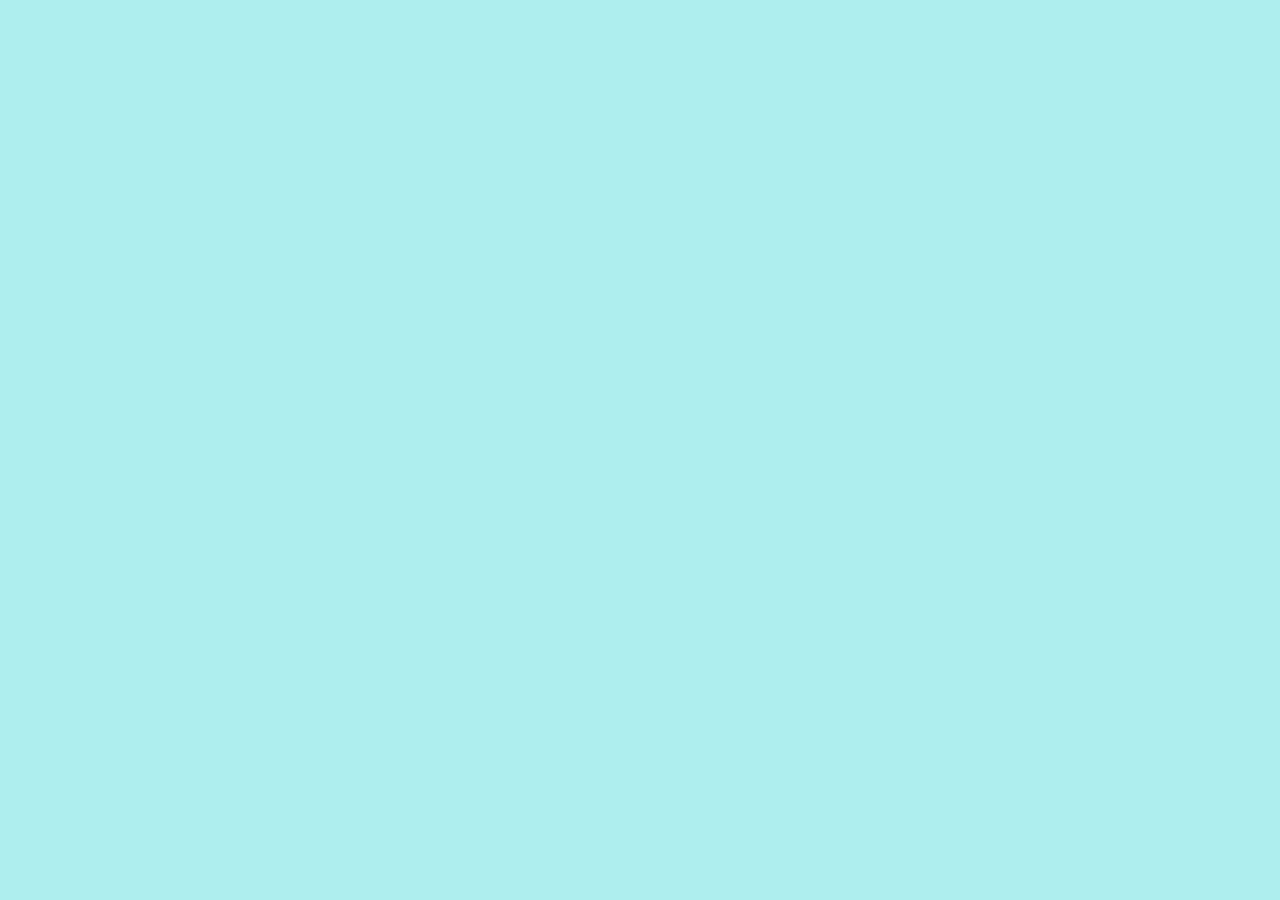
==== index.html @ 676d0a68 "Started website project with basic files." ====
<!DOCTYPE html>
<html lang="en">

<head>
    <meta charset="UTF-8">
    <meta name="viewport" content="width=device-width, initial-scale=1.0">
    <title>Home</title>
    <link rel="stylesheet" href="style.css">
</head>

<body>
    <!-- Your content goes here -->
</body>

</html>
---- style.css ----
body {
    background: paleturquoise
}
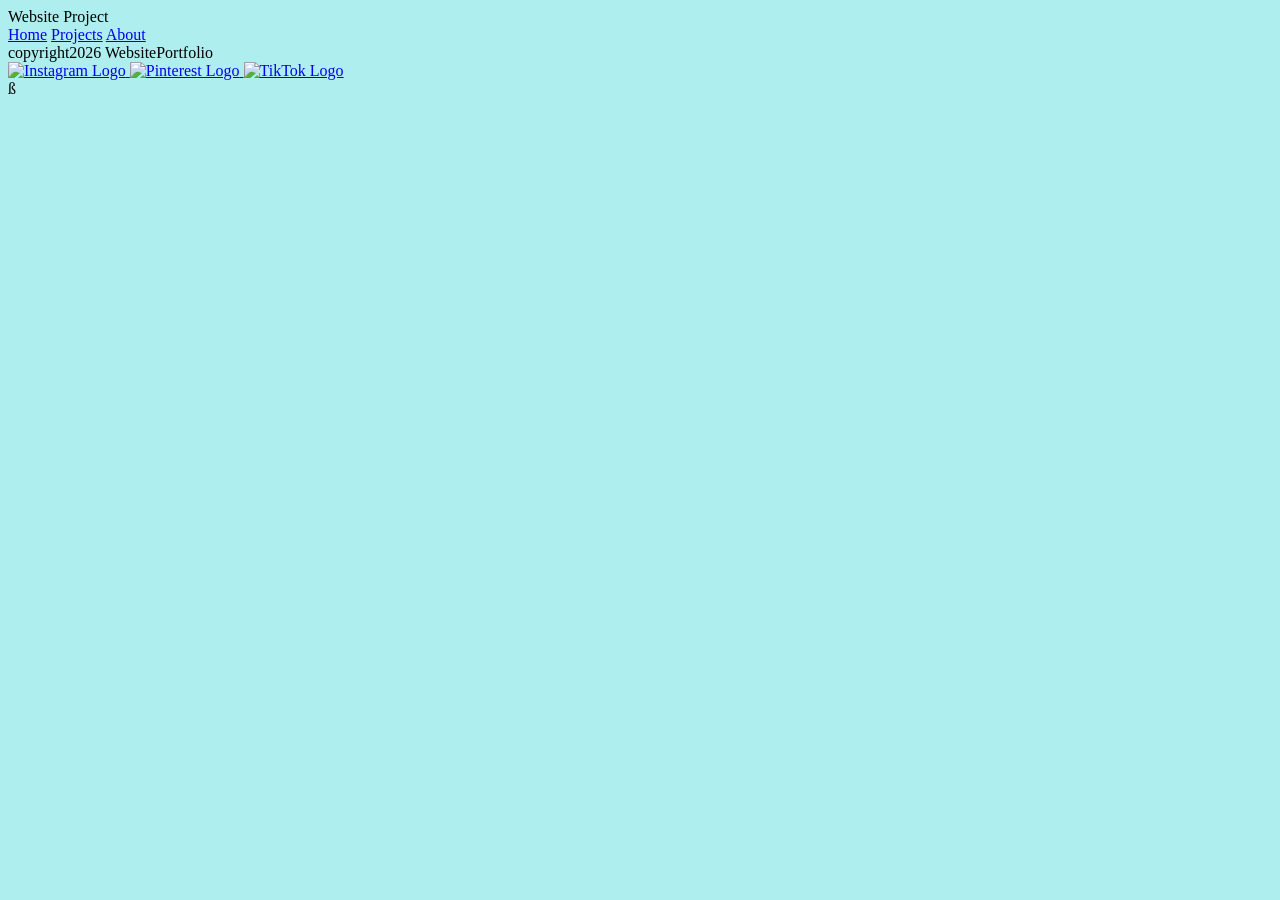
==== commit dfc514cf: "footer and header started" ====
--- a/index.html
+++ b/index.html
@@ -5,11 +5,42 @@
     <meta charset="UTF-8">
     <meta name="viewport" content="width=device-width, initial-scale=1.0">
     <title>Home</title>
+    <link rel="preconnect" href="https://fonts.googleapis.com">
+    <link rel="preconnect" href="https://fonts.gstatic.com" crossorigin>
+    <link
+        href="https://fonts.googleapis.com/css2?family=Bungee&family=Chela+One&family=Space+Grotesk:wght@300..700&display=swap"
+        rel="stylesheet">
     <link rel="stylesheet" href="style.css">
 </head>
 
+
 <body>
-    <!-- Your content goes here -->
+    <div class="page-layout">
+        <header>
+            <div>Website Project</div>
+            <nav>
+                <a href="#">Home</a>
+                <a href="#">Projects</a>
+                <a href="#">About</a>
+            </nav>
+
+        </header>
+        <main>
+            <footer>
+                <div> copyright2026 WebsitePortfolio</div>
+                <nav class="social-links">
+                    <a href="#">
+                        <img class="social-logo" src="./Instagram_logo_2022.svg.webp" alt="Instagram Logo" />
+                    </a>
+                    <a href="#">
+                        <img class="social-logo" src="./Brand_Guidelines_hero_2x.webp" alt="Pinterest Logo" />
+                    </a>
+                    <a href="#">
+                        <img class="social-logo" src="./Tiktok_icon.svg.png" alt="TikTok Logo" />
+                    </a>
+                </nav>
+            </footer>
+        </main>
 </body>
 
-</html>+</html>ß
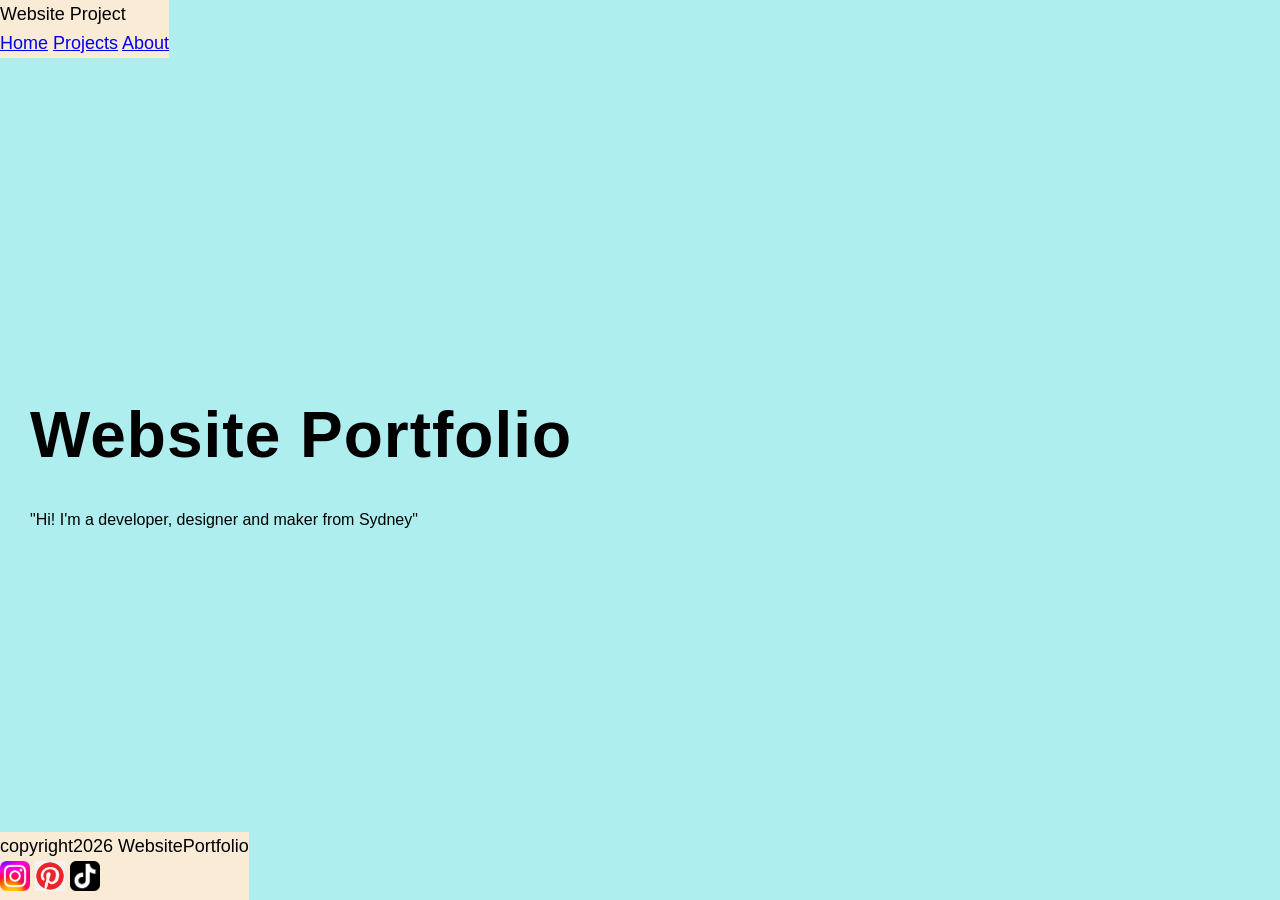
==== commit 7d7574c0: "added text" ====
--- a/index.html
+++ b/index.html
@@ -17,30 +17,41 @@
 <body>
     <div class="page-layout">
         <header>
-            <div>Website Project</div>
-            <nav>
-                <a href="#">Home</a>
-                <a href="#">Projects</a>
-                <a href="#">About</a>
-            </nav>
+            <div class="item">
+                <div>Website Project</div>
+                <nav class="links">
+                    <a href="#">Home</a>
+                    <a href="#">Projects</a>
+                    <a href="#">About</a>
+                </nav>
+            </div>
 
         </header>
-        <main>
-            <footer>
+        <main class="container">
+            <h1>Website Portfolio</h1>
+
+            <p>
+                "Hi! I'm a developer, designer and maker from Sydney"
+            </p>
+        </main>
+        <footer>
+            <div class="item">
                 <div> copyright2026 WebsitePortfolio</div>
                 <nav class="social-links">
                     <a href="#">
                         <img class="social-logo" src="./Instagram_logo_2022.svg.webp" alt="Instagram Logo" />
                     </a>
                     <a href="#">
-                        <img class="social-logo" src="./Brand_Guidelines_hero_2x.webp" alt="Pinterest Logo" />
+                        <img class="social-logo" src="./pinterest-social-media-round-logo-7017516947924768almqtzhiq.png"
+                            alt="Pinterest Logo" />
                     </a>
                     <a href="#">
                         <img class="social-logo" src="./Tiktok_icon.svg.png" alt="TikTok Logo" />
                     </a>
                 </nav>
-            </footer>
-        </main>
+            </div>
+        </footer>
+
 </body>
 
-</html>ß+</html>
--- a/style.css
+++ b/style.css
@@ -1,3 +1,55 @@
 body {
-    background: paleturquoise
+    background: paleturquoise;
+    font-family: "Space Grotesk", Arial, Helvetica, sans-serif;
+    margin: 0;
+    padding: 0;
+    line-height: 1.6;
+    color: #000000;
+}
+
+.page-layout {
+    display: flex;
+    flex-direction: column;
+    justify-content: space-between;
+    min-height: 100vh;
+}
+
+.links {
+    text-decoration: none;
+}
+
+header,
+footer {
+    display: flex;
+    justify-content: space-between;
+    font-size: 18px;
+
+}
+
+
+.container {
+    max-width: 700px;
+    margin: 10px;
+    padding: 0 20px;
+    margin-: 10px;
+}
+
+h1 {
+    font-family: "Bungee", sans-serif;
+    font-size: 4rem;
+    letter-spacing: 1px;
+    margin-bottom: 20px;
+}
+
+.social-logo {
+    width: 30px;
+    height: 30px;
+}
+
+.social-links a {
+    text-decoration: none;
+}
+
+.item {
+    background-color: antiquewhite;
 }
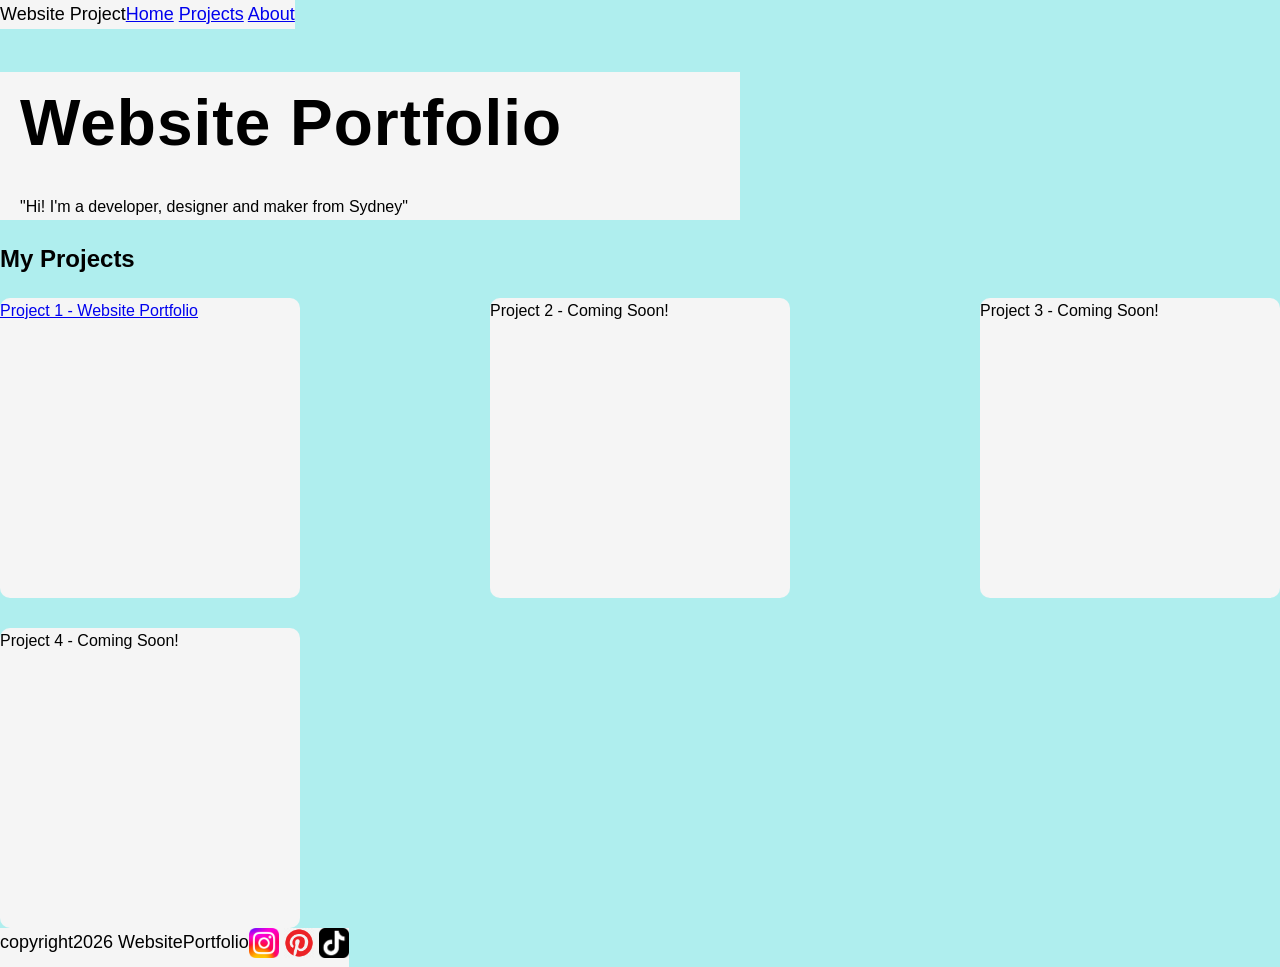
==== commit 58a2fa2b: "added boxes today" ====
--- a/index.html
+++ b/index.html
@@ -20,19 +20,28 @@
             <div class="item">
                 <div>Website Project</div>
                 <nav class="links">
-                    <a href="#">Home</a>
+                    <a href="index.html">Home</a>
                     <a href="#">Projects</a>
                     <a href="#">About</a>
                 </nav>
             </div>
 
         </header>
-        <main class="container">
-            <h1>Website Portfolio</h1>
+        <main>
+            <div class="container">
+                <h1>Website Portfolio</h1>
 
-            <p>
-                "Hi! I'm a developer, designer and maker from Sydney"
-            </p>
+                <p>
+                    "Hi! I'm a developer, designer and maker from Sydney"
+                </p>
+            </div>
+            <h2>My Projects</h2>
+            <div class="container0">
+                <div class="item0"><a href="project-1-website.html">Project 1 - Website Portfolio</a></div>
+                <div class="item0">Project 2 - Coming Soon!</div>
+                <div class="item0">Project 3 - Coming Soon!</div>
+                <div class="item0">Project 4 - Coming Soon!</div>
+            </div>
         </main>
         <footer>
             <div class="item">
--- a/style.css
+++ b/style.css
@@ -23,15 +23,17 @@
     display: flex;
     justify-content: space-between;
     font-size: 18px;
+    background-size: 2000px;
 
 }
 
 
 .container {
     max-width: 700px;
-    margin: 10px;
     padding: 0 20px;
-    margin-: 10px;
+    margin: 0px;
+    background-color: whitesmoke;
+    background-size: cover;
 }
 
 h1 {
@@ -39,6 +41,7 @@
     font-size: 4rem;
     letter-spacing: 1px;
     margin-bottom: 20px;
+    justify-content: center;
 }
 
 .social-logo {
@@ -51,5 +54,33 @@
 }
 
 .item {
-    background-color: antiquewhite;
+    background-color: whitesmoke;
+    display: flex;
+    justify-content: center;
+    text-align: right;
+}
+
+.item0 {
+    background-color: whitesmoke;
+    width: 300px;
+    height: 300px;
+    text-decoration: none;
+    border-radius: 10px;
+    align-items: center;
+}
+
+.container0 {
+    display: flex;
+    gap: 30px;
+    flex-wrap: wrap;
+    justify-content: space-between;
+    align-items: center;
+    position: relative;
+
+
+}
+
+.h2 {
+    font-family: "Bungee", sans-serif;
+    font-size: 2rem;
 }
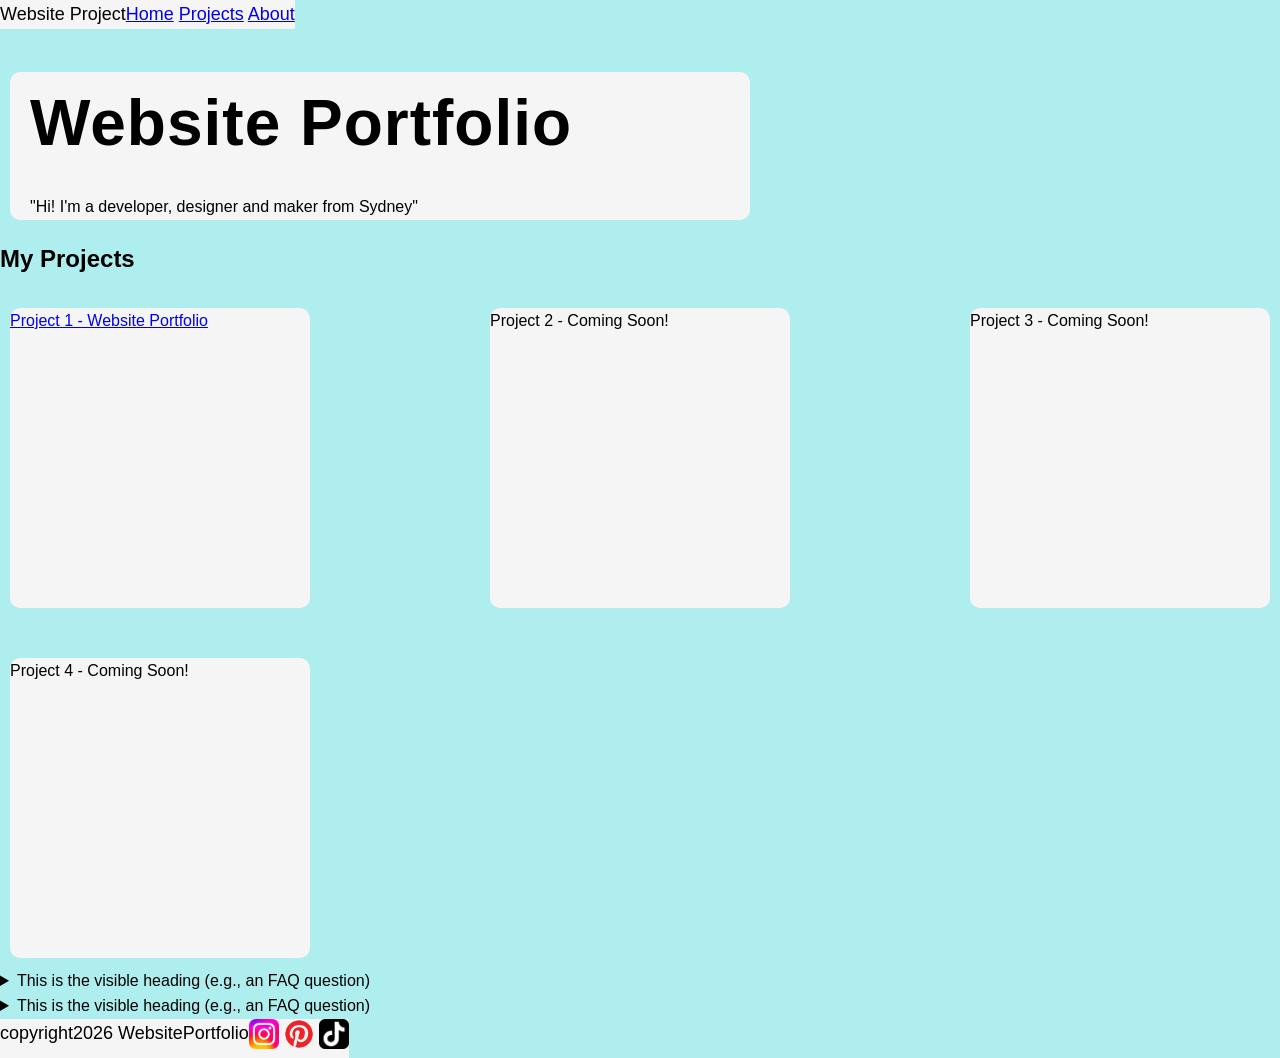
==== commit aa0387d7: "added drop boxes" ====
--- a/index.html
+++ b/index.html
@@ -42,6 +42,30 @@
                 <div class="item0">Project 3 - Coming Soon!</div>
                 <div class="item0">Project 4 - Coming Soon!</div>
             </div>
+            <div class "questions">
+                <details>
+                    <summary>This is the visible heading (e.g., an FAQ question)</summary>
+                    <!-- Content to be shown/hidden goes here -->
+                    <p>This content is hidden by default.</p>
+                    <ul>
+                        <li>You can put</li>
+                        <li>any HTML you want</li>
+                        <li>inside the details tag.</li>
+                    </ul>
+
+                </details>
+                <details>
+                    <summary>This is the visible heading (e.g., an FAQ question)</summary>
+                    <!-- Content to be shown/hidden goes here -->
+                    <p>This content is hidden by default.</p>
+                    <ul>
+                        <li>You can put</li>
+                        <li>any HTML you want</li>
+                        <li>inside the details tag.</li>
+                    </ul>
+
+                </details>
+            </div>
         </main>
         <footer>
             <div class="item">
--- a/style.css
+++ b/style.css
@@ -24,6 +24,9 @@
     justify-content: space-between;
     font-size: 18px;
     background-size: 2000px;
+    padding: 0;
+    align-items: center;
+    width: 100%;
 
 }
 
@@ -31,9 +34,10 @@
 .container {
     max-width: 700px;
     padding: 0 20px;
-    margin: 0px;
+    margin: 10px;
     background-color: whitesmoke;
     background-size: cover;
+    border-radius: 10px;
 }
 
 h1 {
@@ -67,6 +71,7 @@
     text-decoration: none;
     border-radius: 10px;
     align-items: center;
+    margin: 10px;
 }
 
 .container0 {
@@ -80,7 +85,9 @@
 
 }
 
-.h2 {
-    font-family: "Bungee", sans-serif;
-    font-size: 2rem;
+.questions {
+    display: flex;
+    justify-content: space-between;
+    background-color: whitesmoke;
+
 }
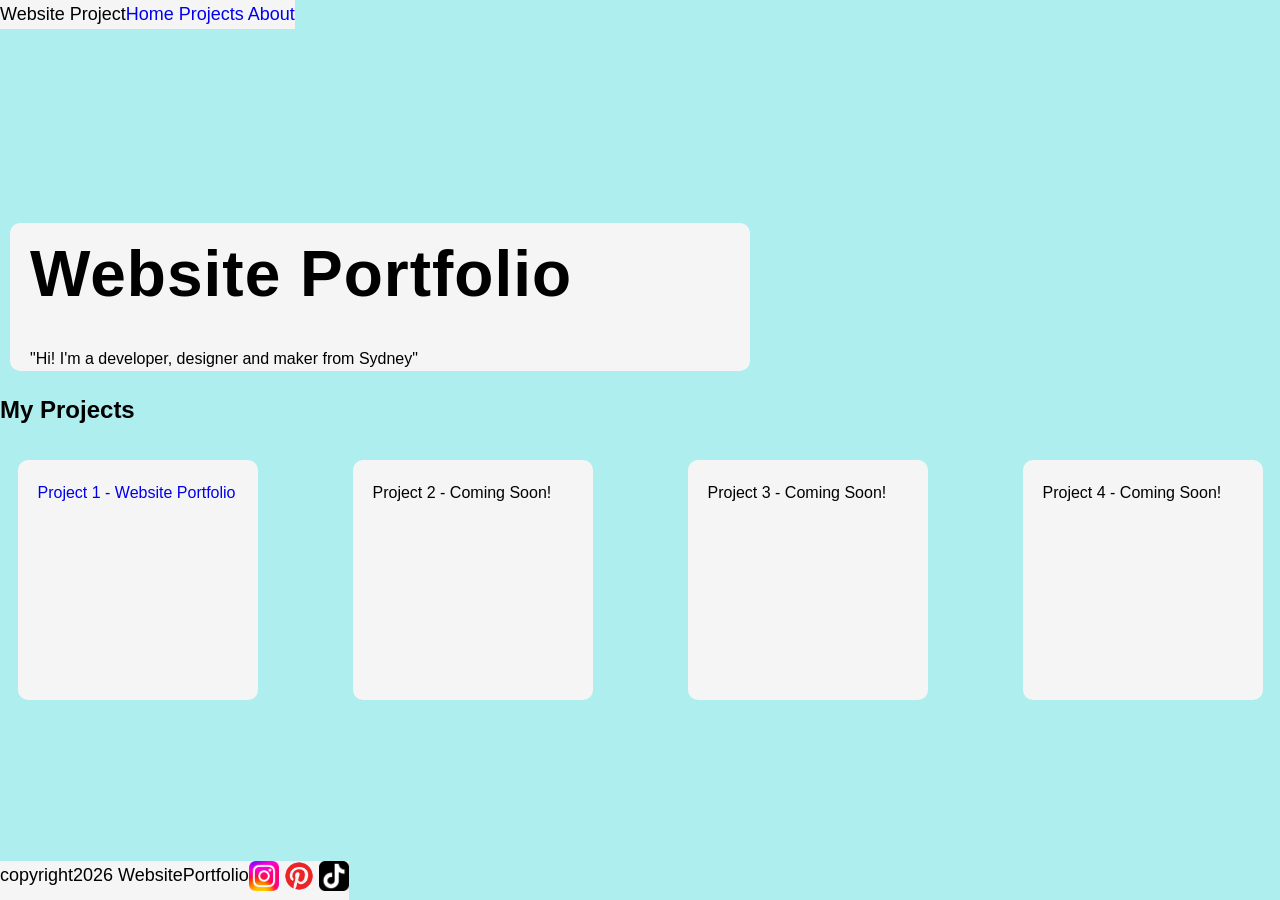
==== commit 36b36373: "hover effect" ====
--- a/index.html
+++ b/index.html
@@ -42,30 +42,7 @@
                 <div class="item0">Project 3 - Coming Soon!</div>
                 <div class="item0">Project 4 - Coming Soon!</div>
             </div>
-            <div class "questions">
-                <details>
-                    <summary>This is the visible heading (e.g., an FAQ question)</summary>
-                    <!-- Content to be shown/hidden goes here -->
-                    <p>This content is hidden by default.</p>
-                    <ul>
-                        <li>You can put</li>
-                        <li>any HTML you want</li>
-                        <li>inside the details tag.</li>
-                    </ul>
 
-                </details>
-                <details>
-                    <summary>This is the visible heading (e.g., an FAQ question)</summary>
-                    <!-- Content to be shown/hidden goes here -->
-                    <p>This content is hidden by default.</p>
-                    <ul>
-                        <li>You can put</li>
-                        <li>any HTML you want</li>
-                        <li>inside the details tag.</li>
-                    </ul>
-
-                </details>
-            </div>
         </main>
         <footer>
             <div class="item">
--- a/style.css
+++ b/style.css
@@ -14,7 +14,7 @@
     min-height: 100vh;
 }
 
-.links {
+.links a {
     text-decoration: none;
 }
 
@@ -23,7 +23,6 @@
     display: flex;
     justify-content: space-between;
     font-size: 18px;
-    background-size: 2000px;
     padding: 0;
     align-items: center;
     width: 100%;
@@ -38,6 +37,7 @@
     background-color: whitesmoke;
     background-size: cover;
     border-radius: 10px;
+    align-items: center;
 }
 
 h1 {
@@ -66,21 +66,39 @@
 
 .item0 {
     background-color: whitesmoke;
-    width: 300px;
-    height: 300px;
-    text-decoration: none;
+    width: 200px;
+    height: 200px;
     border-radius: 10px;
     align-items: center;
     margin: 10px;
+    color: black;
+    padding: 20px;
+    /* Add a smooth transition for the color change */
+    transition: background-color 0.4s, color 0.4s;
+    gap: 20px;
+    justify-content: center;
+}
+
+
+
+.item0:hover {
+    background-color: lightblue;
+    color: white;
+    transform: scaleY(0.9);
+    transform-origin: center;
+    transition: all 0.2s ease-in-out;
+    transform: scale(0.9, 0.9);
+
 }
 
 .container0 {
     display: flex;
-    gap: 30px;
+    gap: 60px;
     flex-wrap: wrap;
-    justify-content: space-between;
-    align-items: center;
+    justify-content: space-around;
+    align-items: start;
     position: relative;
+
 
 
 }
@@ -88,6 +106,15 @@
 .questions {
     display: flex;
     justify-content: space-between;
-    background-color: whitesmoke;
+    gap: 30px;
+    background-color: #BBB891;
+    margin: 10px;
+    border-radius: 10px;
+    max-width: 700px;
 
+
+}
+
+a {
+    text-decoration: none;
 }
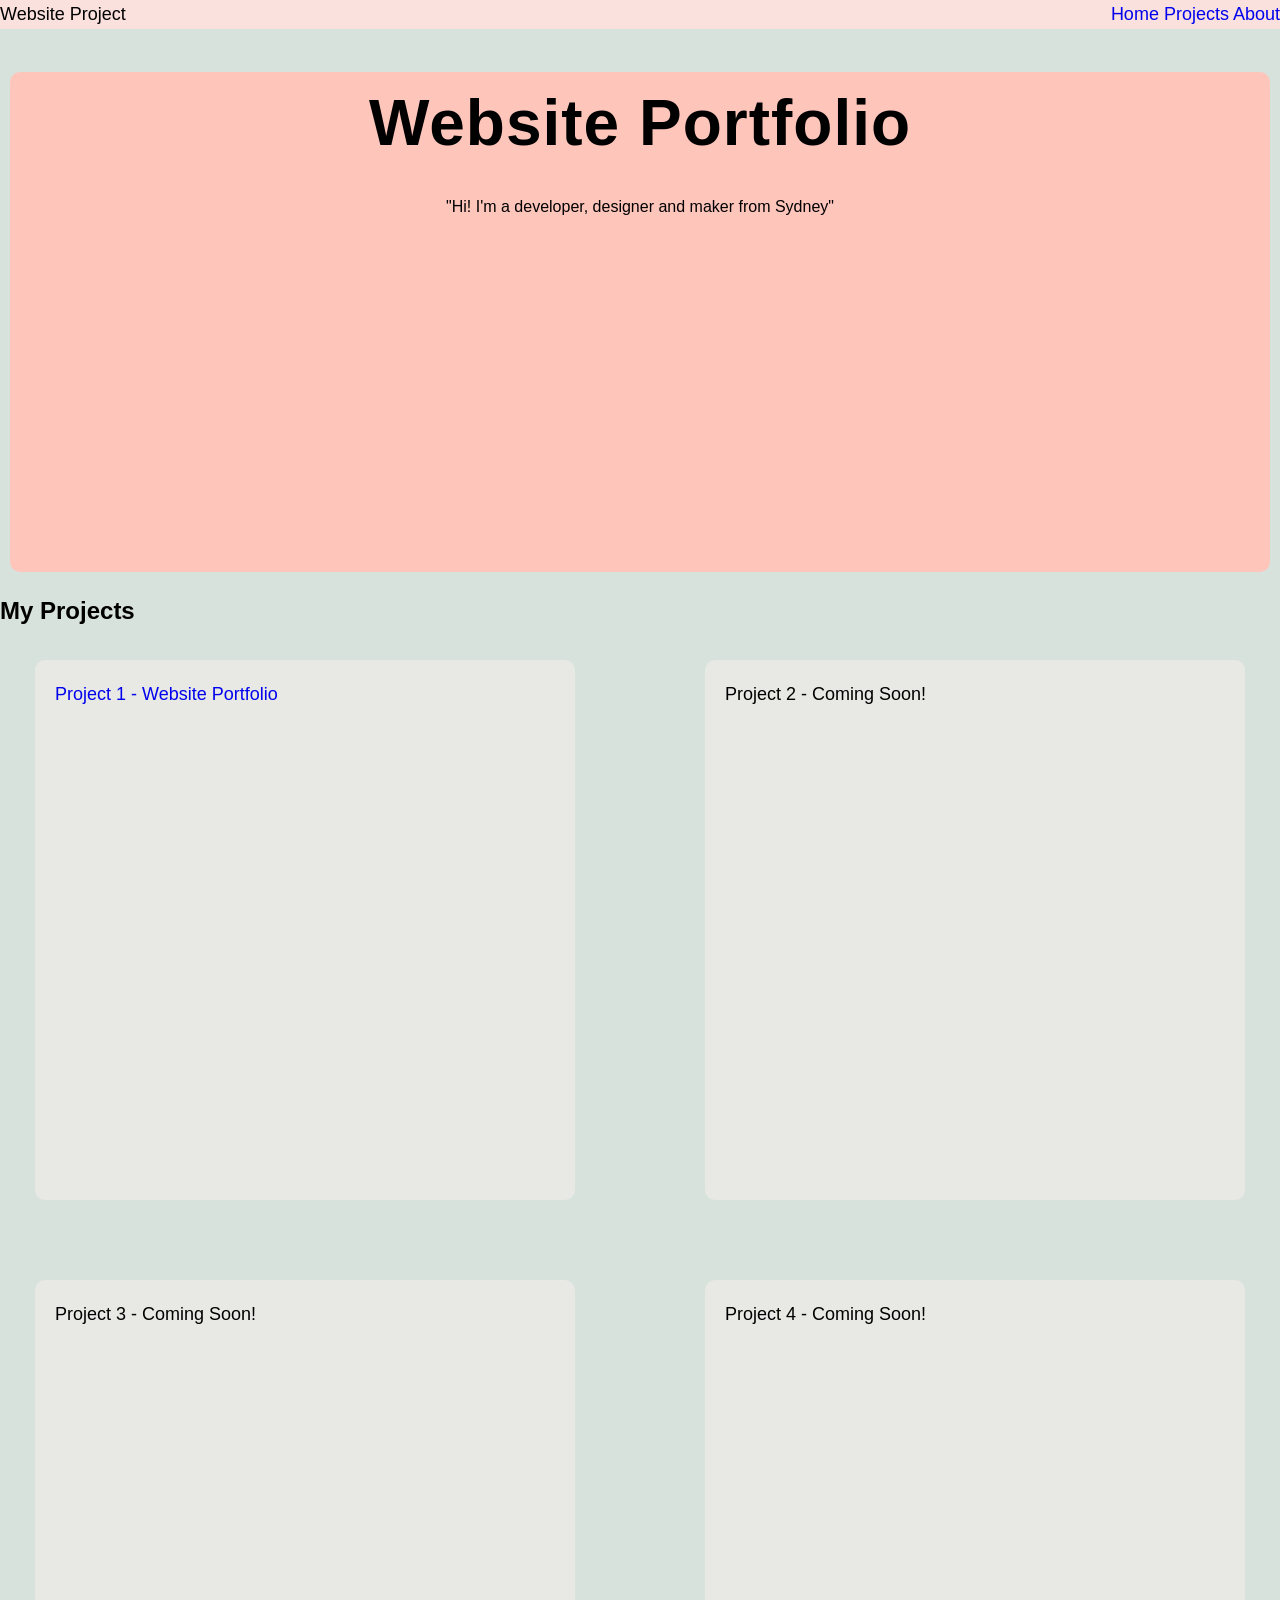
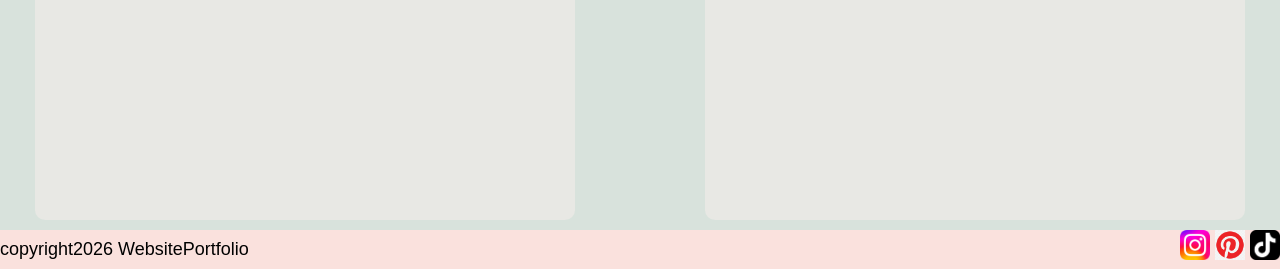
==== commit 4dcda776: "colour change + font fixed" ====
--- a/index.html
+++ b/index.html
@@ -17,14 +17,13 @@
 <body>
     <div class="page-layout">
         <header>
-            <div class="item">
-                <div>Website Project</div>
-                <nav class="links">
-                    <a href="index.html">Home</a>
-                    <a href="#">Projects</a>
-                    <a href="#">About</a>
-                </nav>
-            </div>
+            <div>Website Project</div>
+            <nav class="links">
+                <a href="index.html">Home</a>
+                <a href="#">Projects</a>
+                <a href="#">About</a>
+            </nav>
+
 
         </header>
         <main>
@@ -45,21 +44,21 @@
 
         </main>
         <footer>
-            <div class="item">
-                <div> copyright2026 WebsitePortfolio</div>
-                <nav class="social-links">
-                    <a href="#">
-                        <img class="social-logo" src="./Instagram_logo_2022.svg.webp" alt="Instagram Logo" />
-                    </a>
-                    <a href="#">
-                        <img class="social-logo" src="./pinterest-social-media-round-logo-7017516947924768almqtzhiq.png"
-                            alt="Pinterest Logo" />
-                    </a>
-                    <a href="#">
-                        <img class="social-logo" src="./Tiktok_icon.svg.png" alt="TikTok Logo" />
-                    </a>
-                </nav>
-            </div>
+
+            <div> copyright2026 WebsitePortfolio</div>
+            <nav class="social-links">
+                <a href="#">
+                    <img class="social-logo" src="./Instagram_logo_2022.svg.webp" alt="Instagram Logo" />
+                </a>
+                <a href="#">
+                    <img class="social-logo" src="./pinterest-social-media-round-logo-7017516947924768almqtzhiq.png"
+                        alt="Pinterest Logo" />
+                </a>
+                <a href="#">
+                    <img class="social-logo" src="./Tiktok_icon.svg.png" alt="TikTok Logo" />
+                </a>
+            </nav>
+
         </footer>
 
 </body>
--- a/style.css
+++ b/style.css
@@ -1,5 +1,5 @@
 body {
-    background: paleturquoise;
+    background: #d8e2dc;
     font-family: "Space Grotesk", Arial, Helvetica, sans-serif;
     margin: 0;
     padding: 0;
@@ -20,24 +20,30 @@
 
 header,
 footer {
+    font-size: 18px;
+    padding: 0;
+    width: 100%;
+    background-color: #fae1dd;
     display: flex;
     justify-content: space-between;
-    font-size: 18px;
-    padding: 0;
     align-items: center;
-    width: 100%;
+
+    text-align: center;
+
 
 }
 
 
 .container {
-    max-width: 700px;
+    height: 500px;
     padding: 0 20px;
     margin: 10px;
-    background-color: whitesmoke;
-    background-size: cover;
+    background-color: #fec5bb;
+    background-size: all;
     border-radius: 10px;
     align-items: center;
+    text-align: center;
+    position: relative;
 }
 
 h1 {
@@ -57,17 +63,13 @@
     text-decoration: none;
 }
 
-.item {
-    background-color: whitesmoke;
-    display: flex;
-    justify-content: center;
-    text-align: right;
-}
+
+
 
 .item0 {
-    background-color: whitesmoke;
-    width: 200px;
-    height: 200px;
+    background-color: #e8e8e4;
+    width: 500px;
+    height: 500px;
     border-radius: 10px;
     align-items: center;
     margin: 10px;
@@ -77,17 +79,19 @@
     transition: background-color 0.4s, color 0.4s;
     gap: 20px;
     justify-content: center;
+    font-size: large;
 }
 
 
 
 .item0:hover {
-    background-color: lightblue;
-    color: white;
+    background-color: #ffe5d9;
+    color: black;
     transform: scaleY(0.9);
     transform-origin: center;
     transition: all 0.2s ease-in-out;
     transform: scale(0.9, 0.9);
+    transition: transform 0.3s ease;
 
 }
 
@@ -107,7 +111,7 @@
     display: flex;
     justify-content: space-between;
     gap: 30px;
-    background-color: #BBB891;
+    background-color: #ffe5d9;
     margin: 10px;
     border-radius: 10px;
     max-width: 700px;
@@ -117,4 +121,12 @@
 
 a {
     text-decoration: none;
+}
+
+.box {
+    max-width: 1000px;
+    height: 500px;
+    padding: 0 20px;
+    margin: 10px;
+    background-color: #fec5bb;
 }
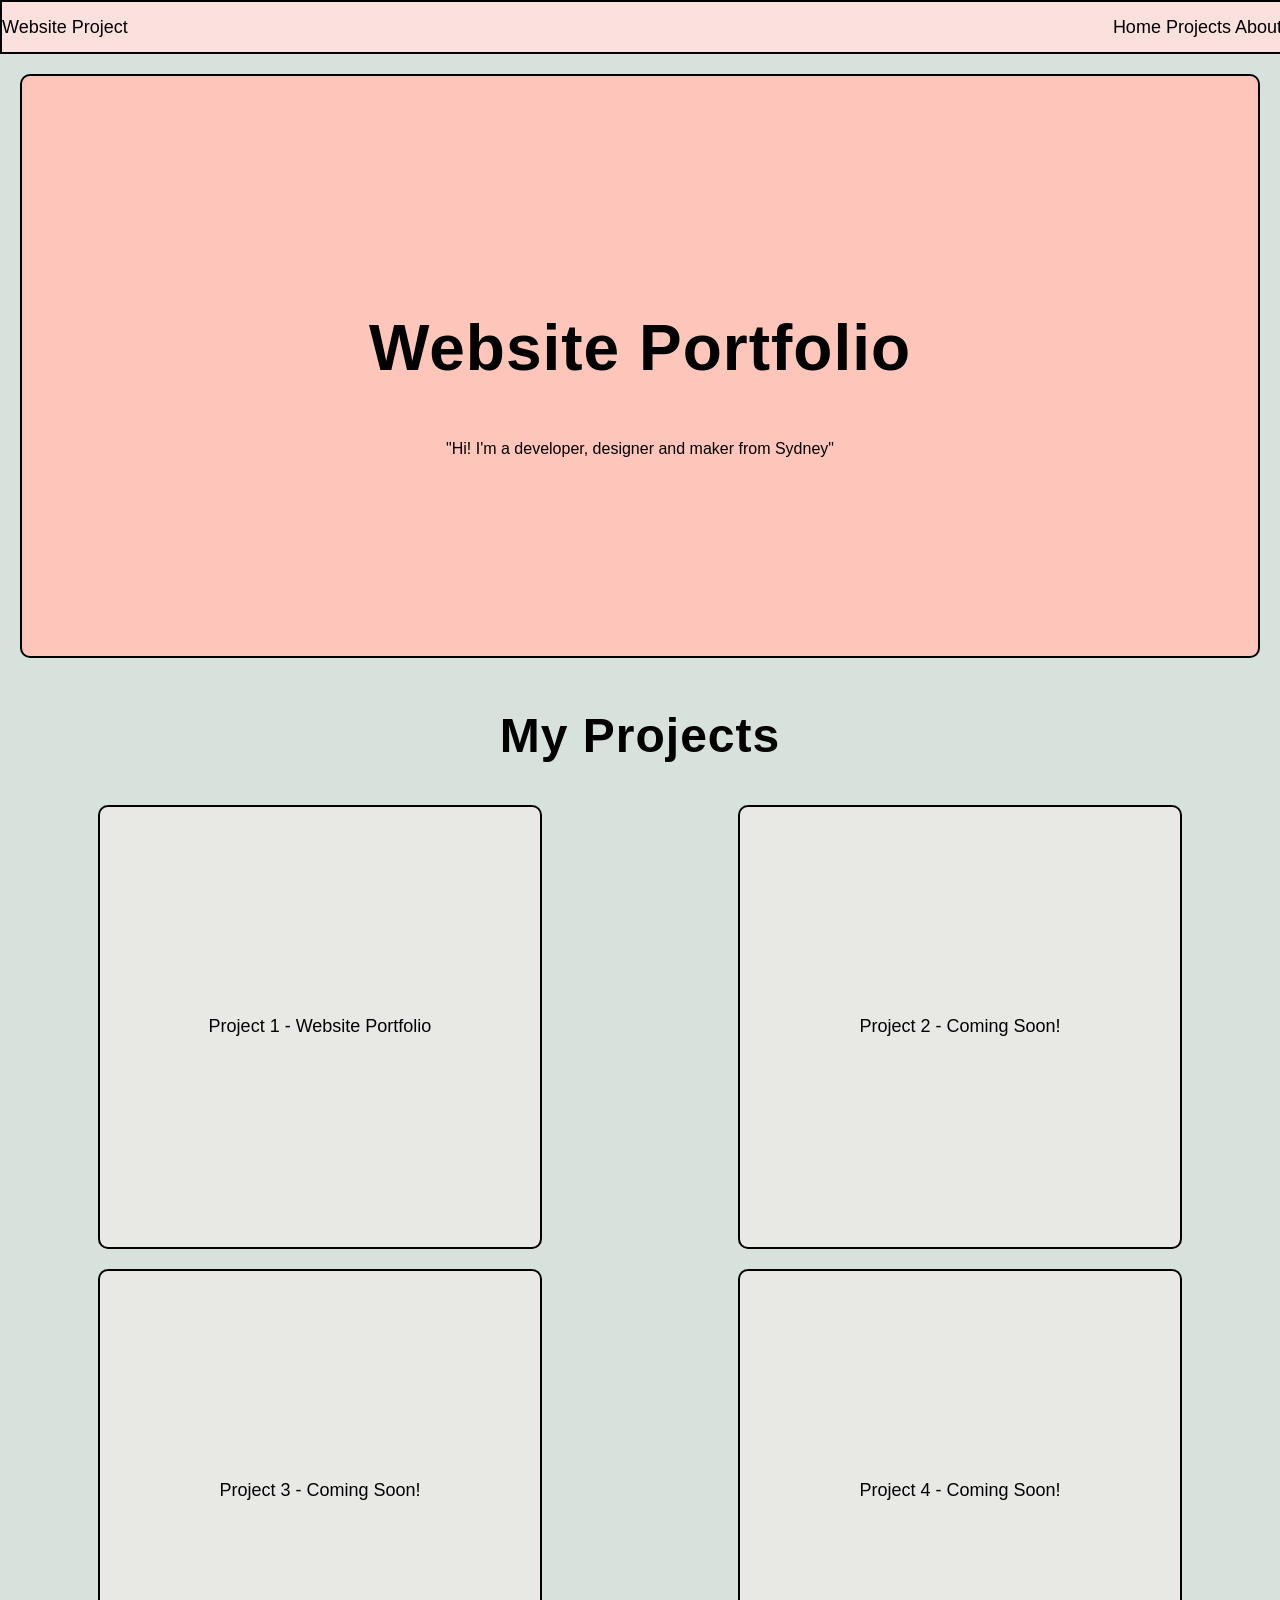
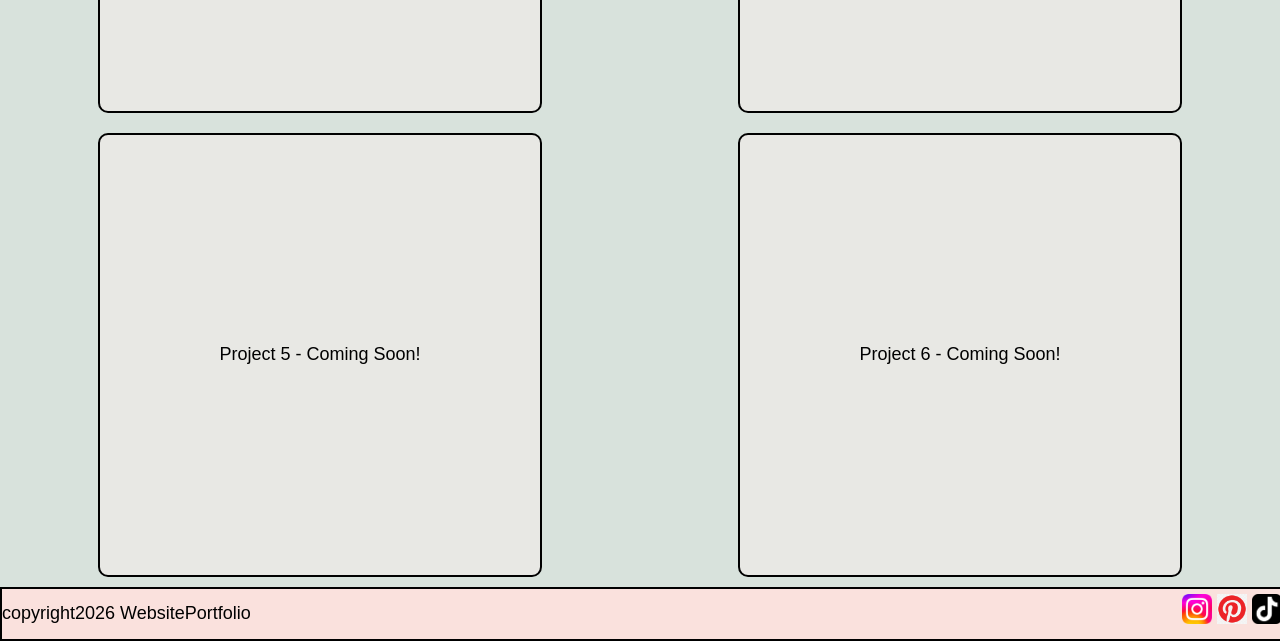
==== commit 72b4818f: "more item0s so it doesnt look weird" ====
--- a/index.html
+++ b/index.html
@@ -40,6 +40,8 @@
                 <div class="item0">Project 2 - Coming Soon!</div>
                 <div class="item0">Project 3 - Coming Soon!</div>
                 <div class="item0">Project 4 - Coming Soon!</div>
+                <div class="item0">Project 5 - Coming Soon!</div>
+                <div class="item0">Project 6 - Coming Soon!</div>
             </div>
 
         </main>
--- a/style.css
+++ b/style.css
@@ -27,23 +27,28 @@
     display: flex;
     justify-content: space-between;
     align-items: center;
-
+    height: 50px;
     text-align: center;
+    border: 2px solid #000;
 
 
 }
 
 
 .container {
-    height: 500px;
-    padding: 0 20px;
-    margin: 10px;
+    min-height: 500px;
+    padding: 40px 20px;
+    margin: 20px;
     background-color: #fec5bb;
     background-size: all;
     border-radius: 10px;
+    display: flex;
+    flex-direction: column;
+    justify-content: center;
     align-items: center;
     text-align: center;
     position: relative;
+    border: 2px solid #000;
 }
 
 h1 {
@@ -68,17 +73,19 @@
 
 .item0 {
     background-color: #e8e8e4;
-    width: 500px;
-    height: 500px;
+    width: 400px;
+    height: 400px;
     border-radius: 10px;
+    border: 2px solid #000;
+    display: flex;
     align-items: center;
+    justify-content: center;
+    text-align: center;
     margin: 10px;
     color: black;
     padding: 20px;
     /* Add a smooth transition for the color change */
     transition: background-color 0.4s, color 0.4s;
-    gap: 20px;
-    justify-content: center;
     font-size: large;
 }
 
@@ -97,7 +104,7 @@
 
 .container0 {
     display: flex;
-    gap: 60px;
+    max-gap: 60px;
     flex-wrap: wrap;
     justify-content: space-around;
     align-items: start;
@@ -115,18 +122,46 @@
     margin: 10px;
     border-radius: 10px;
     max-width: 700px;
+    border: 2px solid #000;
+}
+
+
+
+
+a {
+    text-decoration: none;
+    color: black;
+}
+
+
+
+.box0 {
+    max-width: 1000px;
+    min-height: 500px;
+    padding: 40px 20px;
+    margin: 20px auto;
+    background-color: #fec5bb;
+    text-align: center;
+    border: 2px solid #000;
+    border-radius: 10px;
+}
+
+.item0>a {
+    display: flex;
+    width: 100%;
+    height: 100%;
+    align-items: center;
+    justify-content: center;
+    color: inherit;
+    text-decoration: none;
 
 
 }
 
-a {
-    text-decoration: none;
-}
-
-.box {
-    max-width: 1000px;
-    height: 500px;
-    padding: 0 20px;
-    margin: 10px;
-    background-color: #fec5bb;
+h2 {
+    font-family: "Bungee", sans-serif;
+    font-size: 3rem;
+    letter-spacing: 1px;
+    margin-bottom: 20px;
+    text-align: center;
 }
